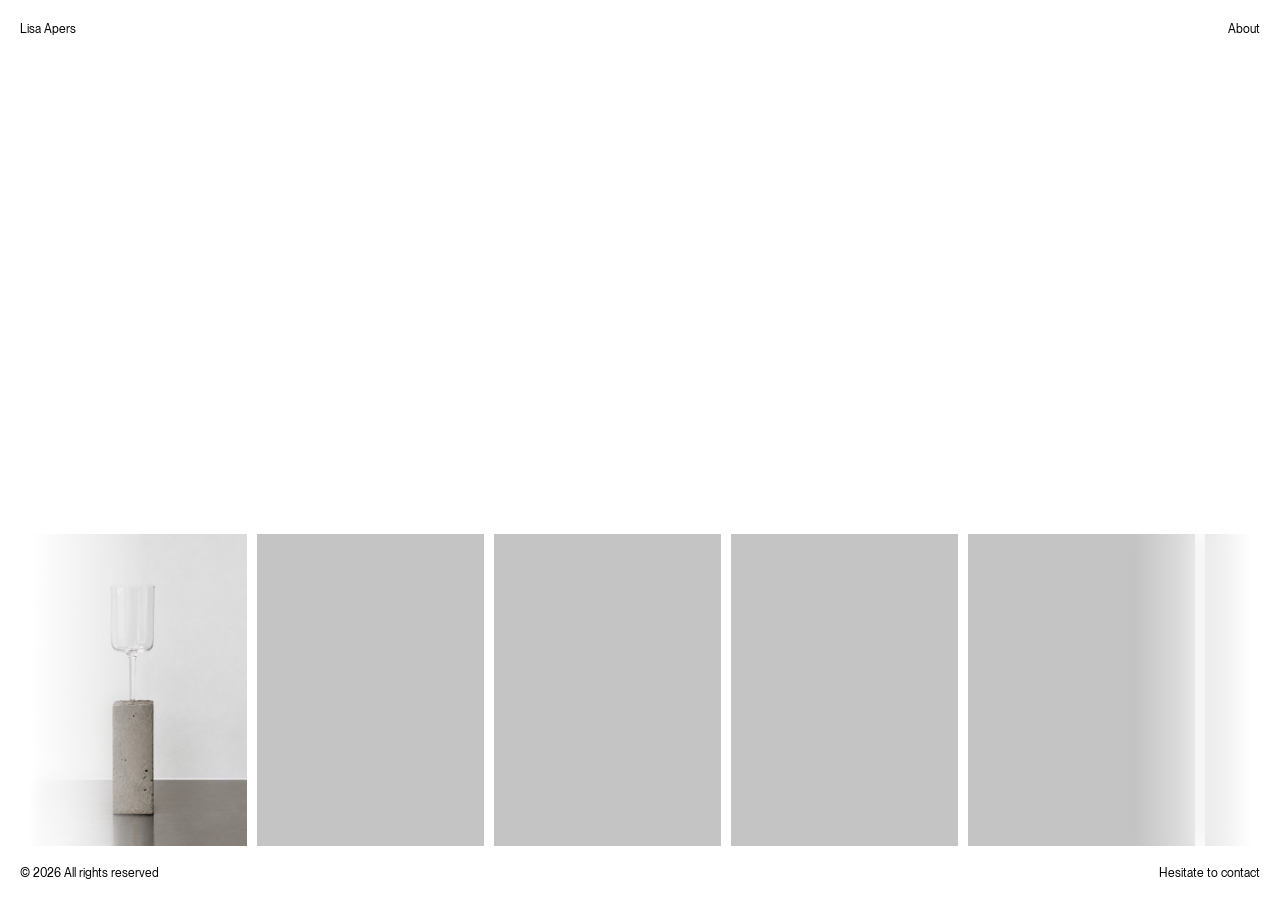
==== index.html @ 83cc2fa6 "Add the portfolio site for the home, about, and project pages. Co-authored-by: Cursor <cursoragent@c" ====
<!DOCTYPE html>
<html lang="en">
  <head>
    <meta charset="utf-8">
    <meta name="viewport" content="width=device-width, initial-scale=1">
    <title>Lisa Apers</title>
    <link rel="stylesheet" href="styles.css">
  </head>
  <body class="home">
    <div class="page">
      <header class="site-header">
        <a href="index.html">Lisa Apers</a>
        <a href="about.html">About</a>
      </header>
      <div class="home-caption">
        <p>Concrete wineglass</p>
        <p>2019</p>
      </div>
      <section class="project" aria-label="Selected projects">
        <div class="project-stage">
          <div class="project-strip">
            <div class="project-track" id="project-track">
              <a class="project-thumb" href="project.html?project=1" data-title aria-label="Concrete Wine Glass"><img src="assets/home-thumb-2.jpg" alt="" width="227" height="312"></a>
              <a class="project-thumb" href="project.html?project=2" style="background:#c4c4c4" aria-label="Project 2"></a>
              <a class="project-thumb" href="project.html?project=3" style="background:#c4c4c4" aria-label="Project 3"></a>
              <a class="project-thumb" href="project.html?project=4" style="background:#c4c4c4" aria-label="Project 4"></a>
              <a class="project-thumb" href="project.html?project=2" style="background:#c4c4c4" aria-label="Project 2"></a>
              <a class="project-thumb" href="project.html?project=3" style="background:#c4c4c4" aria-label="Project 3"></a>
              <a class="project-thumb" href="project.html?project=4" style="background:#c4c4c4" aria-label="Project 4"></a>
            </div>
          </div>
          <div class="thumb-fade thumb-fade-left" aria-hidden="true"></div>
          <div class="thumb-fade thumb-fade-right" aria-hidden="true"></div>
        </div>
        <footer class="site-footer">
          <p>© 2026 All rights reserved</p>
          <a href="about.html#contact-heading">Hesitate to contact</a>
        </footer>
      </section>
    </div>
  </body>
</html>
---- styles.css ----
@font-face {
  font-family: "PP Neue Montreal";
  src: url("fonts/PPNeueMontreal-Regular.ttf") format("truetype");
  font-weight: 400;
  font-style: normal;
  font-display: swap;
}

@font-face {
  font-family: "PP Neue Montreal";
  src: url("fonts/PPNeueMontreal-Medium.ttf") format("truetype");
  font-weight: 500;
  font-style: normal;
  font-display: swap;
}

*,
*::before,
*::after {
  box-sizing: border-box;
}

html,
body {
  margin: 0;
  background: #fff;
  color: #000;
}

body {
  font-family: "PP Neue Montreal", sans-serif;
  font-size: 12px;
  font-weight: 400;
  line-height: 1.6;
  letter-spacing: 0;
}

h2,
p,
a,
button {
  margin: 0;
  color: inherit;
  font: inherit;
  letter-spacing: inherit;
  text-decoration: none;
  background: none;
  border: 0;
  padding: 0;
}

a,
button {
  cursor: pointer;
}

a:focus-visible,
button:focus-visible {
  outline: 1px solid #000;
  outline-offset: 2px;
}

.site-header {
  display: flex;
  align-items: center;
  justify-content: space-between;
  padding: 20px;
}

.site-header a[aria-current="page"] {
  font-weight: 500;
}

.page {
  min-height: 100vh;
  display: flex;
  flex-direction: column;
  justify-content: space-between;
}

.home .page {
  min-height: 100dvh;
  justify-content: space-between;
}

.home-caption {
  display: flex;
  align-items: flex-start;
  justify-content: space-between;
  padding: 0 20px;
  font-size: 12px;
  line-height: 1.6;
  white-space: nowrap;
  visibility: hidden;
}

.home:has(.project-thumb[data-title]:hover) .home-caption,
.home:has(.project-thumb[data-title]:focus-visible) .home-caption {
  visibility: visible;
}

.project {
  display: flex;
  flex-direction: column;
}

.project-stage {
  position: relative;
  display: flex;
  flex-direction: column;
  gap: 20px;
  padding: 20px 20px 0;
}

.project-nav {
  display: flex;
  align-items: flex-start;
  justify-content: space-between;
  font-size: 20px;
  line-height: 1.6;
}

.project-strip {
  width: 100%;
  overflow: hidden;
}

.project-track {
  display: flex;
  gap: 10px;
  transition: transform 280ms ease;
}

.project-thumb {
  flex: none;
  width: 227px;
  height: 312px;
  background: #c4c4c4;
  overflow: hidden;
}

.project-thumb img {
  display: block;
  width: 100%;
  height: 100%;
  object-fit: contain;
}

.thumb-fade {
  position: absolute;
  bottom: 0;
  z-index: 1;
  height: 312px;
  pointer-events: none;
  background: #fff;
  backdrop-filter: blur(10px);
  -webkit-backdrop-filter: blur(10px);
}

.thumb-fade-left {
  left: 0;
  width: 150px;
  -webkit-mask-image: linear-gradient(to left, transparent, #000 81.293%);
  mask-image: linear-gradient(to left, transparent, #000 81.293%);
}

.thumb-fade-right {
  right: 0;
  width: 147px;
  -webkit-mask-image: linear-gradient(to right, transparent, #000 81.293%);
  mask-image: linear-gradient(to right, transparent, #000 81.293%);
}

.site-footer {
  display: flex;
  align-items: center;
  justify-content: space-between;
  gap: 20px;
  padding: 20px;
  line-height: normal;
  white-space: nowrap;
}

.about-main {
  padding: 32px 20px 80px;
}

.about-column {
  display: flex;
  flex-direction: column;
  gap: 111px;
  width: 525px;
  max-width: 100%;
}

.intro {
  display: flex;
  align-items: flex-start;
  gap: 97px;
}

.portrait {
  position: relative;
  flex: none;
  width: 94px;
  height: 94px;
  overflow: hidden;
}

.portrait img {
  position: absolute;
  left: 0;
  top: -33.53%;
  width: 100%;
  height: 133.33%;
  max-width: none;
}

.bio {
  flex: 1;
  min-width: 0;
}

.bio p {
  margin: 0;
}

.cv,
.contact {
  display: flex;
  align-items: flex-start;
  justify-content: space-between;
}

.contact-list {
  display: flex;
  flex-direction: column;
  width: 334px;
  max-width: 100%;
}

.contact-email {
  position: relative;
  align-self: flex-start;
}

.copy-email {
  text-align: left;
}

.copy-tooltip {
  position: absolute;
  left: 50%;
  bottom: calc(100% + 6px);
  transform: translateX(-50%);
  display: none;
  align-items: center;
  justify-content: center;
  gap: 4px;
  padding: 4px 8px;
  border-radius: 4px;
  background: #000;
  color: #fff;
  font-size: 11px;
  line-height: normal;
  white-space: nowrap;
  pointer-events: none;
}

.copy-tooltip img {
  display: block;
  flex: none;
}

.contact-email:hover .copy-tooltip,
.contact-email:focus-within .copy-tooltip,
.copy-tooltip.is-visible {
  display: flex;
}

.cv-list {
  display: flex;
  flex-direction: column;
  gap: 31px;
  width: 334px;
  max-width: 100%;
}

.cv-entry {
  display: flex;
  align-items: flex-start;
  gap: 83px;
}

.cv-entry time {
  flex: none;
}

@media (max-width: 640px) {
  .home .site-header {
    padding: 20px 16px;
  }

  .thumb-fade-left,
  .thumb-fade-right {
    width: 140px;
  }

  .about-column {
    width: 100%;
  }

  .intro,
  .cv,
  .contact {
    flex-direction: column;
    gap: 80px;
  }

  .cv,
  .contact {
    justify-content: flex-start;
  }
}

.project-page {
  padding: 72px 20px 0;
  display: flex;
  flex-direction: column;
  gap: 80px;
  line-height: normal;
}

#project-concrete:not([hidden]),
#project-generic:not([hidden]) {
  display: flex;
  flex-direction: column;
  gap: 80px;
}

.project-meta,
.project-body {
  display: flex;
  align-items: flex-start;
  justify-content: space-between;
}

.project-meta {
  gap: 20px;
}

.project-title,
.project-specs,
.project-copy {
  width: min(383px, 100%);
}

.project-title,
.project-specs {
  line-height: 18px;
}

.project-specs {
  margin-left: auto;
  text-align: right;
}

.project-copy-col {
  flex: 1 1 771px;
  max-width: 771px;
  min-width: 0;
}

.project-specs p + p,
.project-copy p + p {
  margin-top: 1lh;
}

.project-figures {
  display: flex;
  flex: 1 1 800px;
  flex-direction: column;
  align-items: flex-end;
  gap: 20px;
  width: min(800px, 100%);
  max-width: 800px;
  min-width: 0;
  margin-left: auto;
  padding-bottom: 20px;
}

.project-figure {
  height: auto;
  max-width: 100%;
  background: var(--shade, #c4c4c4);
}

.project-figure:nth-child(1),
.project-figure:nth-child(3) {
  width: calc(450 / 800 * 100%);
  aspect-ratio: 450 / 600;
}

.project-figure:nth-child(2) {
  width: 100%;
  aspect-ratio: 800 / 600;
}

.project-figure:nth-child(4) {
  width: calc(798 / 800 * 100%);
  aspect-ratio: 798 / 600;
}

.project-year {
  margin-top: 1lh;
  color: #afafaf;
}

.project-copy-tight {
  line-height: 1.6;
}

.project-copy.project-copy-tight p + p {
  margin-top: 0;
}

#project-concrete .project-heading {
  display: flex;
  flex-direction: column;
  align-items: flex-start;
  gap: 16px;
  width: min(383px, 100%);
}

#project-concrete .project-title,
#project-concrete .project-specs,
#project-concrete .project-year {
  line-height: normal;
}

#project-concrete .project-specs {
  margin-left: 0;
  width: auto;
  max-width: 383px;
  text-align: left;
  color: #a1a1a1;
}

#project-concrete .project-specs p + p {
  margin-top: 0;
}

#project-concrete .project-year {
  margin-top: 0;
  margin-left: auto;
  width: min(383px, 100%);
  text-align: right;
  color: #a1a1a1;
}

#project-concrete .project-copy.project-copy-tight p + p {
  margin-top: 1lh;
}

.project-figures-concrete {
  gap: 10px;
  padding-bottom: 0;
}

.project-figures-concrete .project-figure {
  height: auto;
  aspect-ratio: auto;
  background: transparent;
}

.project-figures-concrete .project-figure:nth-child(1),
.project-figures-concrete .project-figure:nth-child(3) {
  width: calc(450 / 800 * 100%);
}

.project-figures-concrete .project-figure:nth-child(2),
.project-figures-concrete .project-figure:nth-child(4) {
  width: 100%;
}

.project-figures-concrete .project-figure img {
  display: block;
  width: 100%;
  height: auto;
  object-fit: contain;
}

@media (max-width: 800px) {
  .project-body {
    flex-direction: column;
    gap: 40px;
  }

  .project-copy-col,
  .project-figures {
    flex: none;
    width: 100%;
    max-width: none;
    margin-left: 0;
  }
}
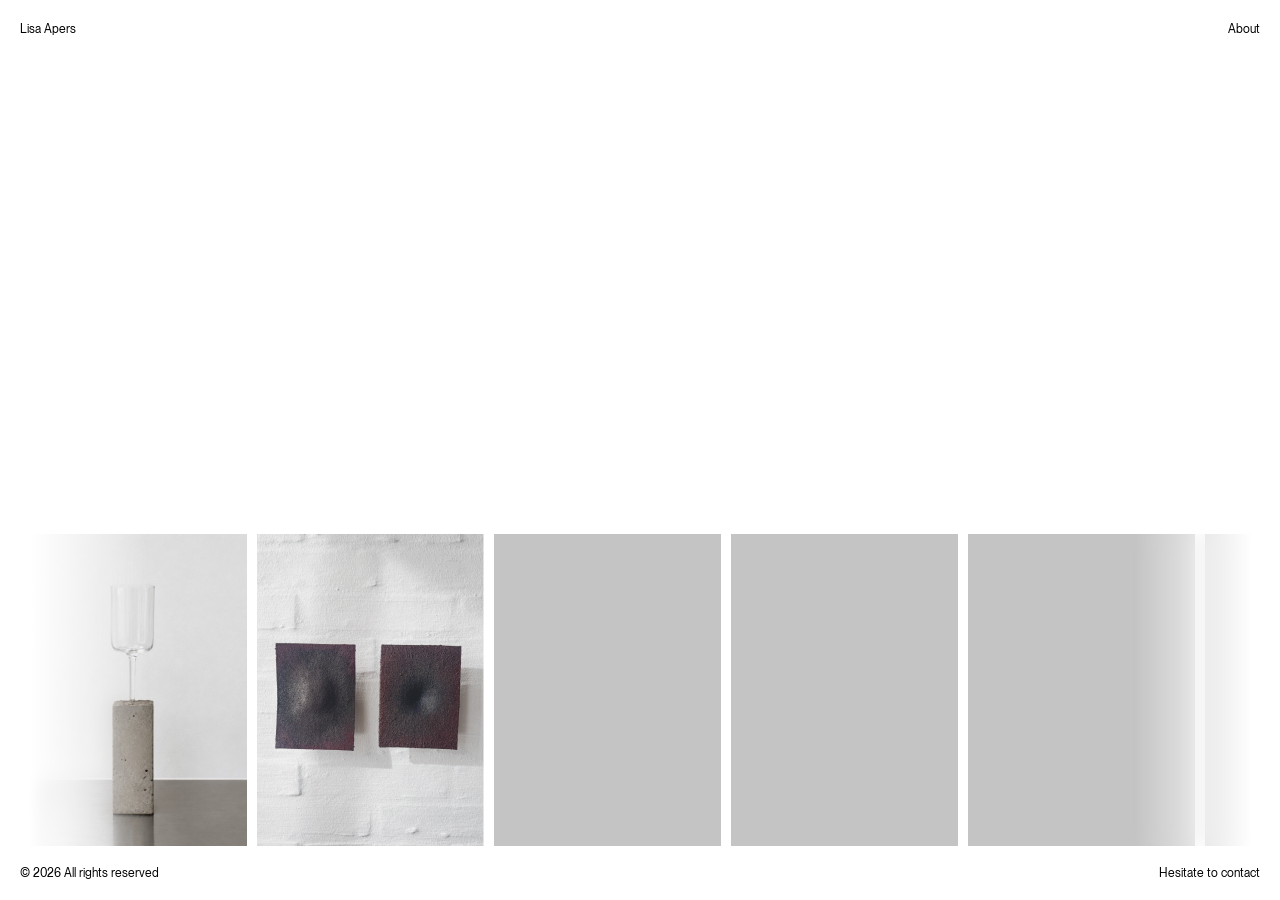
==== commit 41f37f4c: "Add the Untitled project to the home row and its project page. Co-authored-by: Cursor <cursoragent@c" ====
--- a/index.html
+++ b/index.html
@@ -12,16 +12,22 @@
         <a href="index.html">Lisa Apers</a>
         <a href="about.html">About</a>
       </header>
-      <div class="home-caption">
-        <p>Concrete wineglass</p>
-        <p>2019</p>
+      <div class="home-captions">
+        <div class="home-caption" data-caption="wine">
+          <p>Concrete wineglass</p>
+          <p>2019</p>
+        </div>
+        <div class="home-caption" data-caption="untitled">
+          <p>Untitled</p>
+          <p>2025</p>
+        </div>
       </div>
       <section class="project" aria-label="Selected projects">
         <div class="project-stage">
           <div class="project-strip">
             <div class="project-track" id="project-track">
-              <a class="project-thumb" href="project.html?project=1" data-title aria-label="Concrete Wine Glass"><img src="assets/home-thumb-2.jpg" alt="" width="227" height="312"></a>
-              <a class="project-thumb" href="project.html?project=2" style="background:#c4c4c4" aria-label="Project 2"></a>
+              <a class="project-thumb" href="project.html?project=1" data-caption="wine" aria-label="Concrete Wine Glass"><img src="assets/home-thumb-2.jpg" alt="" width="227" height="312"></a>
+              <a class="project-thumb" href="project.html?project=2" data-caption="untitled" aria-label="Untitled"><img src="assets/home-thumb-untitled.png" alt="" width="227" height="312"></a>
               <a class="project-thumb" href="project.html?project=3" style="background:#c4c4c4" aria-label="Project 3"></a>
               <a class="project-thumb" href="project.html?project=4" style="background:#c4c4c4" aria-label="Project 4"></a>
               <a class="project-thumb" href="project.html?project=2" style="background:#c4c4c4" aria-label="Project 2"></a>
--- a/styles.css
+++ b/styles.css
@@ -83,7 +83,12 @@
   justify-content: space-between;
 }
 
+.home-captions {
+  display: grid;
+}
+
 .home-caption {
+  grid-area: 1 / 1;
   display: flex;
   align-items: flex-start;
   justify-content: space-between;
@@ -94,8 +99,10 @@
   visibility: hidden;
 }
 
-.home:has(.project-thumb[data-title]:hover) .home-caption,
-.home:has(.project-thumb[data-title]:focus-visible) .home-caption {
+.home:has(.project-thumb[data-caption="wine"]:hover) .home-caption[data-caption="wine"],
+.home:has(.project-thumb[data-caption="wine"]:focus-visible) .home-caption[data-caption="wine"],
+.home:has(.project-thumb[data-caption="untitled"]:hover) .home-caption[data-caption="untitled"],
+.home:has(.project-thumb[data-caption="untitled"]:focus-visible) .home-caption[data-caption="untitled"] {
   visibility: visible;
 }
 
@@ -303,7 +310,7 @@
 
   .thumb-fade-left,
   .thumb-fade-right {
-    width: 140px;
+    width: 120px;
   }
 
   .about-column {
@@ -332,6 +339,7 @@
 }
 
 #project-concrete:not([hidden]),
+#project-untitled:not([hidden]),
 #project-generic:not([hidden]) {
   display: flex;
   flex-direction: column;
@@ -424,7 +432,8 @@
   margin-top: 0;
 }
 
-#project-concrete .project-heading {
+#project-concrete .project-heading,
+#project-untitled .project-heading {
   display: flex;
   flex-direction: column;
   align-items: flex-start;
@@ -434,11 +443,15 @@
 
 #project-concrete .project-title,
 #project-concrete .project-specs,
-#project-concrete .project-year {
+#project-concrete .project-year,
+#project-untitled .project-title,
+#project-untitled .project-specs,
+#project-untitled .project-year {
   line-height: normal;
 }
 
-#project-concrete .project-specs {
+#project-concrete .project-specs,
+#project-untitled .project-specs {
   margin-left: 0;
   width: auto;
   max-width: 383px;
@@ -446,11 +459,13 @@
   color: #a1a1a1;
 }
 
-#project-concrete .project-specs p + p {
+#project-concrete .project-specs p + p,
+#project-untitled .project-specs p + p {
   margin-top: 0;
 }
 
-#project-concrete .project-year {
+#project-concrete .project-year,
+#project-untitled .project-year {
   margin-top: 0;
   margin-left: auto;
   width: min(383px, 100%);
@@ -484,6 +499,41 @@
 }
 
 .project-figures-concrete .project-figure img {
+  display: block;
+  width: 100%;
+  height: auto;
+  object-fit: contain;
+}
+
+#project-untitled .project-copy-col {
+  flex: 1 1 0;
+  max-width: none;
+}
+
+.project-figures-untitled {
+  flex: none;
+  gap: 10px;
+  width: min(1000px, 100%);
+  max-width: 1000px;
+  padding-bottom: 0;
+}
+
+.project-figures-untitled .project-figure {
+  height: auto;
+  aspect-ratio: auto;
+  background: transparent;
+}
+
+.project-figures-untitled .project-figure:nth-child(1),
+.project-figures-untitled .project-figure:nth-child(3) {
+  width: calc(450 / 1000 * 100%);
+}
+
+.project-figures-untitled .project-figure:nth-child(2) {
+  width: 100%;
+}
+
+.project-figures-untitled .project-figure img {
   display: block;
   width: 100%;
   height: auto;
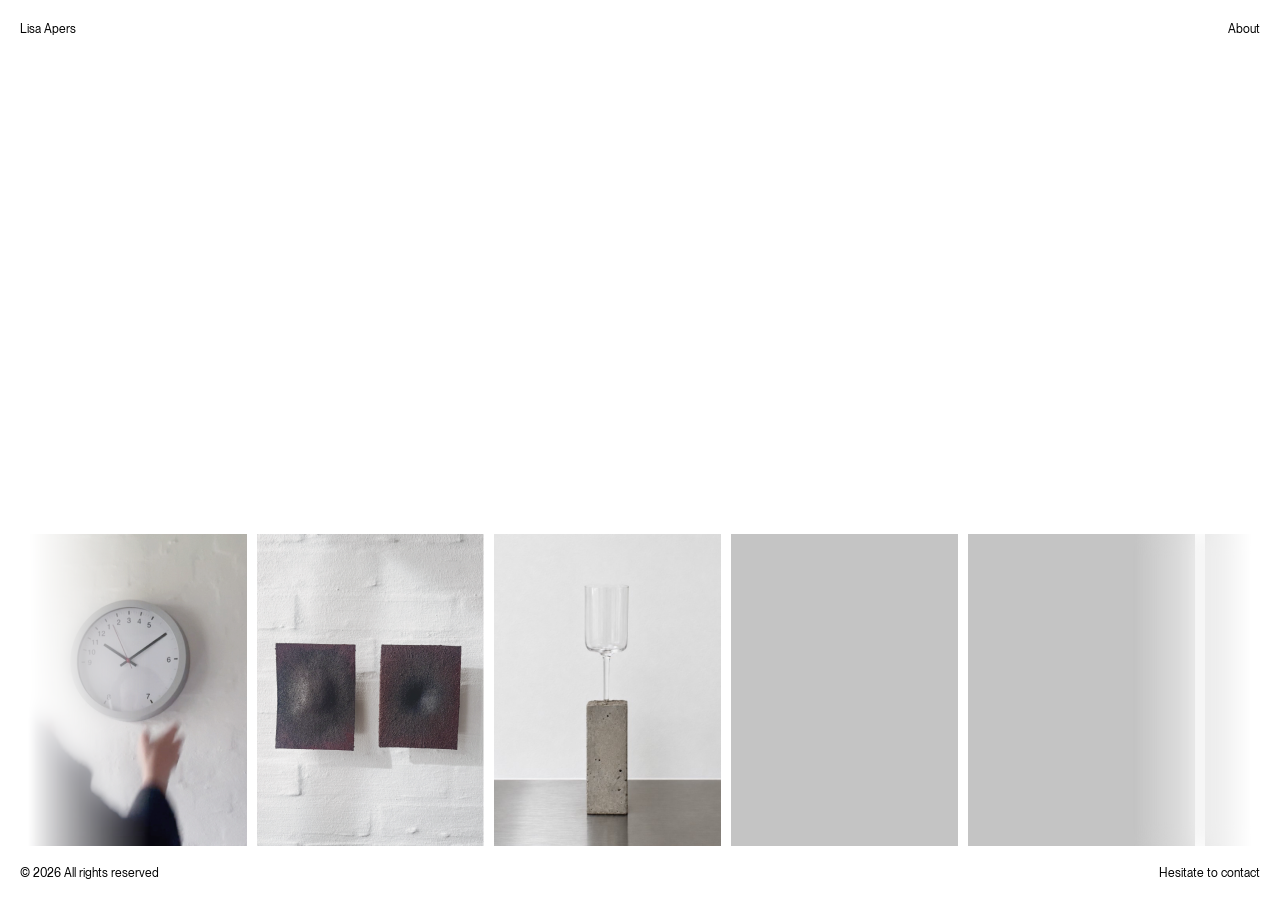
==== commit acf742ae: "Add the 925 clock project to the home row and its project page. Co-authored-by: Cursor <cursoragent@" ====
--- a/index.html
+++ b/index.html
@@ -4,7 +4,7 @@
     <meta charset="utf-8">
     <meta name="viewport" content="width=device-width, initial-scale=1">
     <title>Lisa Apers</title>
-    <link rel="stylesheet" href="styles.css">
+    <link rel="stylesheet" href="styles.css?v=925-hover">
   </head>
   <body class="home">
     <div class="page">
@@ -21,14 +21,18 @@
           <p>Untitled</p>
           <p>2025</p>
         </div>
+        <div class="home-caption" data-caption="925">
+          <p>925</p>
+          <p>2024</p>
+        </div>
       </div>
       <section class="project" aria-label="Selected projects">
         <div class="project-stage">
           <div class="project-strip">
             <div class="project-track" id="project-track">
+              <a class="project-thumb" href="project.html?project=3" data-caption="925" aria-label="925"><img src="assets/home-thumb-925.png" alt="" width="227" height="312"></a>
+              <a class="project-thumb" href="project.html?project=2" data-caption="untitled" aria-label="Untitled"><img src="assets/home-thumb-untitled.png" alt="" width="227" height="312"></a>
               <a class="project-thumb" href="project.html?project=1" data-caption="wine" aria-label="Concrete Wine Glass"><img src="assets/home-thumb-2.jpg" alt="" width="227" height="312"></a>
-              <a class="project-thumb" href="project.html?project=2" data-caption="untitled" aria-label="Untitled"><img src="assets/home-thumb-untitled.png" alt="" width="227" height="312"></a>
-              <a class="project-thumb" href="project.html?project=3" style="background:#c4c4c4" aria-label="Project 3"></a>
               <a class="project-thumb" href="project.html?project=4" style="background:#c4c4c4" aria-label="Project 4"></a>
               <a class="project-thumb" href="project.html?project=2" style="background:#c4c4c4" aria-label="Project 2"></a>
               <a class="project-thumb" href="project.html?project=3" style="background:#c4c4c4" aria-label="Project 3"></a>
@@ -44,5 +48,17 @@
         </footer>
       </section>
     </div>
+    <script>
+      const thumbs = document.querySelectorAll(".project-thumb[data-caption]");
+      const show = (caption) => document.body.setAttribute("data-hover-caption", caption);
+      const hide = () => document.body.removeAttribute("data-hover-caption");
+      thumbs.forEach((thumb) => {
+        const caption = thumb.getAttribute("data-caption");
+        thumb.addEventListener("pointerenter", () => show(caption));
+        thumb.addEventListener("pointerleave", hide);
+        thumb.addEventListener("focus", () => show(caption));
+        thumb.addEventListener("blur", hide);
+      });
+    </script>
   </body>
 </html>
--- a/styles.css
+++ b/styles.css
@@ -102,7 +102,12 @@
 .home:has(.project-thumb[data-caption="wine"]:hover) .home-caption[data-caption="wine"],
 .home:has(.project-thumb[data-caption="wine"]:focus-visible) .home-caption[data-caption="wine"],
 .home:has(.project-thumb[data-caption="untitled"]:hover) .home-caption[data-caption="untitled"],
-.home:has(.project-thumb[data-caption="untitled"]:focus-visible) .home-caption[data-caption="untitled"] {
+.home:has(.project-thumb[data-caption="untitled"]:focus-visible) .home-caption[data-caption="untitled"],
+.home:has(.project-thumb[data-caption="925"]:hover) .home-caption[data-caption="925"],
+.home:has(.project-thumb[data-caption="925"]:focus-visible) .home-caption[data-caption="925"],
+.home[data-hover-caption="wine"] .home-caption[data-caption="wine"],
+.home[data-hover-caption="untitled"] .home-caption[data-caption="untitled"],
+.home[data-hover-caption="925"] .home-caption[data-caption="925"] {
   visibility: visible;
 }
 
@@ -340,6 +345,7 @@
 
 #project-concrete:not([hidden]),
 #project-untitled:not([hidden]),
+#project-925:not([hidden]),
 #project-generic:not([hidden]) {
   display: flex;
   flex-direction: column;
@@ -433,7 +439,8 @@
 }
 
 #project-concrete .project-heading,
-#project-untitled .project-heading {
+#project-untitled .project-heading,
+#project-925 .project-heading {
   display: flex;
   flex-direction: column;
   align-items: flex-start;
@@ -446,12 +453,16 @@
 #project-concrete .project-year,
 #project-untitled .project-title,
 #project-untitled .project-specs,
-#project-untitled .project-year {
+#project-untitled .project-year,
+#project-925 .project-title,
+#project-925 .project-specs,
+#project-925 .project-year {
   line-height: normal;
 }
 
 #project-concrete .project-specs,
-#project-untitled .project-specs {
+#project-untitled .project-specs,
+#project-925 .project-specs {
   margin-left: 0;
   width: auto;
   max-width: 383px;
@@ -460,12 +471,14 @@
 }
 
 #project-concrete .project-specs p + p,
-#project-untitled .project-specs p + p {
+#project-untitled .project-specs p + p,
+#project-925 .project-specs p + p {
   margin-top: 0;
 }
 
 #project-concrete .project-year,
-#project-untitled .project-year {
+#project-untitled .project-year,
+#project-925 .project-year {
   margin-top: 0;
   margin-left: auto;
   width: min(383px, 100%);
@@ -534,6 +547,41 @@
 }
 
 .project-figures-untitled .project-figure img {
+  display: block;
+  width: 100%;
+  height: auto;
+  object-fit: contain;
+}
+
+#project-925 .project-copy-col {
+  flex: 1 1 0;
+  max-width: none;
+}
+
+.project-figures-925 {
+  flex: none;
+  gap: 10px;
+  width: min(869px, 100%);
+  max-width: 869px;
+  padding-bottom: 0;
+}
+
+.project-figures-925 .project-figure {
+  height: auto;
+  aspect-ratio: auto;
+  background: transparent;
+}
+
+.project-figures-925 .project-figure:nth-child(1),
+.project-figures-925 .project-figure:nth-child(3) {
+  width: calc(450 / 869 * 100%);
+}
+
+.project-figures-925 .project-figure:nth-child(2) {
+  width: 100%;
+}
+
+.project-figures-925 .project-figure img {
   display: block;
   width: 100%;
   height: auto;
